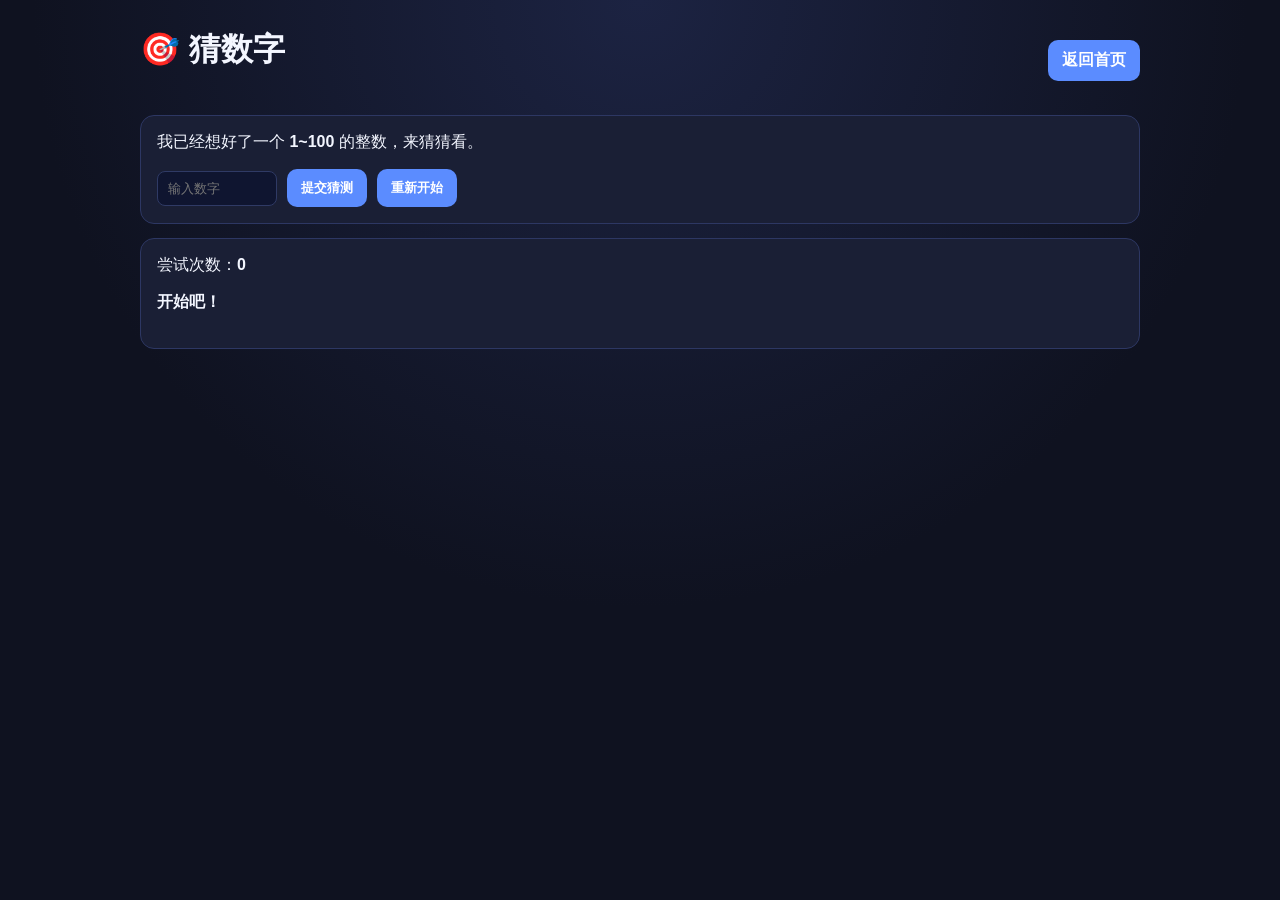
==== game1-guess-number.html @ 6f148234 "init: six web mini games" ====
<!doctype html>
<html lang="zh-CN">
  <head>
    <meta charset="UTF-8" />
    <meta name="viewport" content="width=device-width, initial-scale=1.0" />
    <title>猜数字</title>
    <link rel="stylesheet" href="./styles.css" />
  </head>
  <body>
    <div class="container">
      <div class="topbar">
        <h1>🎯 猜数字</h1>
        <a class="link-btn" href="./index.html">返回首页</a>
      </div>

      <div class="panel">
        <p>我已经想好了一个 <strong>1~100</strong> 的整数，来猜猜看。</p>
        <div class="row">
          <input id="guessInput" type="number" min="1" max="100" placeholder="输入数字" />
          <button id="guessBtn">提交猜测</button>
          <button id="restartBtn">重新开始</button>
        </div>
      </div>

      <div class="panel">
        <p>尝试次数：<strong id="count">0</strong></p>
        <p class="status" id="message">开始吧！</p>
      </div>
    </div>

    <script>
      let target = Math.floor(Math.random() * 100) + 1;
      let count = 0;
      let finished = false;

      const guessInput = document.getElementById('guessInput');
      const guessBtn = document.getElementById('guessBtn');
      const restartBtn = document.getElementById('restartBtn');
      const countEl = document.getElementById('count');
      const messageEl = document.getElementById('message');

      function setMessage(text, cls) {
        messageEl.textContent = text;
        messageEl.className = 'status ' + (cls || '');
      }

      function guess() {
        if (finished) return;

        const value = Number(guessInput.value);
        if (!value || value < 1 || value > 100) {
          setMessage('请输入 1~100 的有效数字。', 'warning');
          return;
        }

        count += 1;
        countEl.textContent = String(count);

        if (value === target) {
          setMessage('恭喜你猜对了！🎉', 'success');
          finished = true;
          return;
        }

        if (value < target) {
          setMessage('小了，再试试。', 'warning');
        } else {
          setMessage('大了，再试试。', 'warning');
        }
      }

      function restart() {
        target = Math.floor(Math.random() * 100) + 1;
        count = 0;
        finished = false;
        countEl.textContent = '0';
        guessInput.value = '';
        setMessage('已重置，继续挑战！', '');
        guessInput.focus();
      }

      guessBtn.addEventListener('click', guess);
      restartBtn.addEventListener('click', restart);
      guessInput.addEventListener('keydown', (e) => {
        if (e.key === 'Enter') guess();
      });
    </script>
  </body>
</html>
---- styles.css ----
:root {
  --bg: #0f1220;
  --card: #1a1f35;
  --text: #f3f6ff;
  --muted: #a8b2d1;
  --primary: #5b8cff;
  --primary-hover: #7aa0ff;
  --success: #31c48d;
  --danger: #ef476f;
  --warning: #ffb703;
}

* {
  box-sizing: border-box;
}

body {
  margin: 0;
  font-family: -apple-system, BlinkMacSystemFont, "Segoe UI", Roboto, "Helvetica Neue", Arial, sans-serif;
  background: radial-gradient(circle at top, #1c2342 0%, var(--bg) 55%);
  color: var(--text);
  min-height: 100vh;
}

.container {
  width: min(1000px, 92vw);
  margin: 0 auto;
  padding: 28px 0 50px;
}

h1,
h2,
h3,
p {
  margin-top: 0;
}

.subtitle {
  color: var(--muted);
}

.topbar {
  display: flex;
  justify-content: space-between;
  align-items: center;
  margin-bottom: 22px;
  gap: 12px;
}

.link-btn,
button {
  border: 0;
  border-radius: 10px;
  background: var(--primary);
  color: #fff;
  padding: 10px 14px;
  cursor: pointer;
  font-weight: 700;
  text-decoration: none;
  transition: 0.2s;
}

.link-btn:hover,
button:hover {
  background: var(--primary-hover);
  transform: translateY(-1px);
}

.grid {
  display: grid;
  grid-template-columns: repeat(auto-fit, minmax(230px, 1fr));
  gap: 16px;
}

.card {
  background: linear-gradient(180deg, #1f2748 0%, var(--card) 100%);
  border: 1px solid #2d3763;
  border-radius: 16px;
  padding: 18px;
  box-shadow: 0 8px 30px rgba(0, 0, 0, 0.28);
}

.card h3 {
  margin-bottom: 8px;
}

.card p {
  color: var(--muted);
  min-height: 42px;
}

.panel {
  background: var(--card);
  border: 1px solid #2d3763;
  border-radius: 14px;
  padding: 16px;
  margin-bottom: 14px;
}

.row {
  display: flex;
  gap: 10px;
  align-items: center;
  flex-wrap: wrap;
}

input,
select {
  background: #0f1530;
  color: #fff;
  border: 1px solid #2f3a65;
  border-radius: 8px;
  padding: 9px 10px;
  min-width: 120px;
}

.badge {
  display: inline-block;
  border-radius: 999px;
  background: #243267;
  color: #d8e3ff;
  padding: 4px 10px;
  font-size: 12px;
}

.status {
  font-weight: 700;
  min-height: 24px;
}

.success {
  color: var(--success);
}

.danger {
  color: var(--danger);
}

.warning {
  color: var(--warning);
}

.board {
  display: grid;
  gap: 8px;
}

.center {
  text-align: center;
}

canvas {
  display: block;
  max-width: 100%;
  background: #0a0f25;
  border: 1px solid #2f3a65;
  border-radius: 10px;
}

.footer-note {
  color: var(--muted);
  font-size: 13px;
  margin-top: 16px;
}
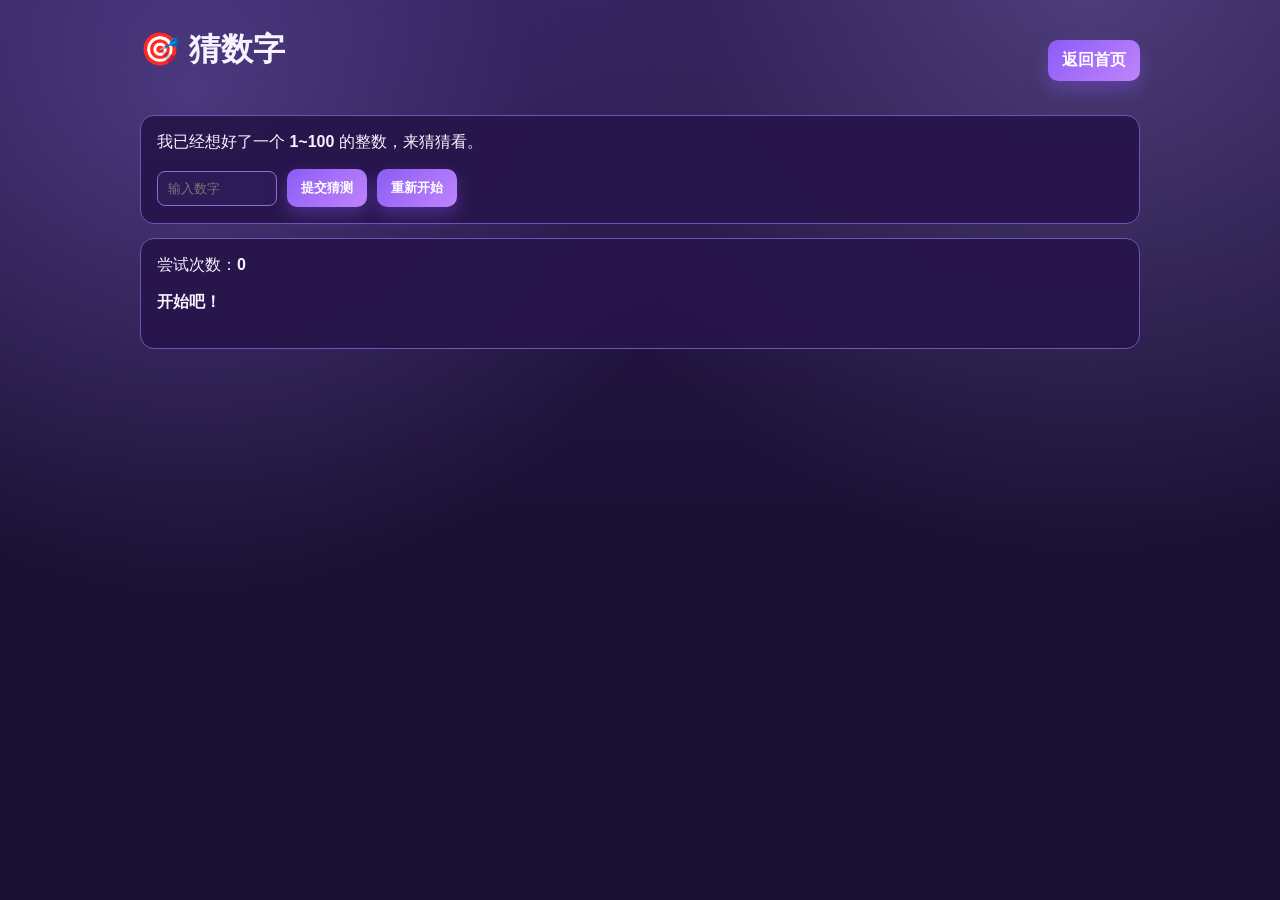
==== commit 5367a4cd: "init: six web game all" ====
--- a/game1-guess-number.html
+++ b/game1-guess-number.html
@@ -5,6 +5,30 @@
     <meta name="viewport" content="width=device-width, initial-scale=1.0" />
     <title>猜数字</title>
     <link rel="stylesheet" href="./styles.css" />
+    <style>
+      .gift-modal {
+        position: fixed;
+        inset: 0;
+        background: rgba(10, 6, 24, 0.65);
+        display: none;
+        align-items: center;
+        justify-content: center;
+        padding: 16px;
+        z-index: 999;
+      }
+      .gift-modal.show { display: flex; }
+      .gift-modal-card {
+        width: min(460px, 92vw);
+        background: linear-gradient(180deg, #3b246d 0%, #26154a 100%);
+        border: 1px solid #8d70d6;
+        border-radius: 16px;
+        padding: 20px;
+        box-shadow: 0 16px 40px rgba(18, 10, 40, 0.45);
+      }
+      .gift-modal-card h3 { margin-bottom: 10px; }
+      .gift-modal-card p { color: #e9ddff; line-height: 1.7; }
+      .gift-modal-card .hint { color: #cbbdf4; font-size: 14px; }
+    </style>
   </head>
   <body>
     <div class="container">
@@ -28,6 +52,16 @@
       </div>
     </div>
 
+    <!-- 礼物弹窗 -->
+    <div id="giftModal" class="gift-modal" role="dialog" aria-modal="true">
+      <div class="gift-modal-card">
+        <h3>🎁 挑战成功！</h3>
+        <p>你猜对了！礼物藏在：<strong>书桌第二个抽屉里</strong>，快去找找看 ❤️</p>
+        <p class="hint">提示：打开抽屉后往里面翻翻看哦～</p>
+        <button id="closeModalBtn">我知道啦</button>
+      </div>
+    </div>
+
     <script>
       let target = Math.floor(Math.random() * 100) + 1;
       let count = 0;
@@ -38,6 +72,11 @@
       const restartBtn = document.getElementById('restartBtn');
       const countEl = document.getElementById('count');
       const messageEl = document.getElementById('message');
+      const giftModalEl = document.getElementById('giftModal');
+      const closeModalBtn = document.getElementById('closeModalBtn');
+
+      function showGiftModal() { giftModalEl.classList.add('show'); }
+      function hideGiftModal() { giftModalEl.classList.remove('show'); }
 
       function setMessage(text, cls) {
         messageEl.textContent = text;
@@ -59,6 +98,7 @@
         if (value === target) {
           setMessage('恭喜你猜对了！🎉', 'success');
           finished = true;
+          showGiftModal();
           return;
         }
 
@@ -76,11 +116,16 @@
         countEl.textContent = '0';
         guessInput.value = '';
         setMessage('已重置，继续挑战！', '');
+        hideGiftModal();
         guessInput.focus();
       }
 
       guessBtn.addEventListener('click', guess);
       restartBtn.addEventListener('click', restart);
+      closeModalBtn.addEventListener('click', hideGiftModal);
+      giftModalEl.addEventListener('click', e => {
+        if (e.target === giftModalEl) hideGiftModal();
+      });
       guessInput.addEventListener('keydown', (e) => {
         if (e.key === 'Enter') guess();
       });
--- a/styles.css
+++ b/styles.css
@@ -1,13 +1,13 @@
 :root {
-  --bg: #0f1220;
-  --card: #1a1f35;
-  --text: #f3f6ff;
-  --muted: #a8b2d1;
-  --primary: #5b8cff;
-  --primary-hover: #7aa0ff;
-  --success: #31c48d;
-  --danger: #ef476f;
-  --warning: #ffb703;
+  --bg: #1a1033;
+  --card: #26154a;
+  --text: #f7f3ff;
+  --muted: #cbbdf4;
+  --primary: #8b5cf6;
+  --primary-hover: #a78bfa;
+  --success: #6ee7b7;
+  --danger: #fb7185;
+  --warning: #fbbf24;
 }
 
 * {
@@ -17,7 +17,10 @@
 body {
   margin: 0;
   font-family: -apple-system, BlinkMacSystemFont, "Segoe UI", Roboto, "Helvetica Neue", Arial, sans-serif;
-  background: radial-gradient(circle at top, #1c2342 0%, var(--bg) 55%);
+  background:
+    radial-gradient(circle at 15% 10%, rgba(167, 139, 250, 0.28) 0%, rgba(167, 139, 250, 0) 38%),
+    radial-gradient(circle at 85% 0%, rgba(196, 181, 253, 0.22) 0%, rgba(196, 181, 253, 0) 40%),
+    linear-gradient(180deg, #2a1a53 0%, var(--bg) 60%);
   color: var(--text);
   min-height: 100vh;
 }
@@ -51,18 +54,19 @@
 button {
   border: 0;
   border-radius: 10px;
-  background: var(--primary);
+  background: linear-gradient(135deg, var(--primary), #c084fc);
   color: #fff;
   padding: 10px 14px;
   cursor: pointer;
   font-weight: 700;
   text-decoration: none;
   transition: 0.2s;
+  box-shadow: 0 8px 18px rgba(139, 92, 246, 0.35);
 }
 
 .link-btn:hover,
 button:hover {
-  background: var(--primary-hover);
+  background: linear-gradient(135deg, var(--primary-hover), #d8b4fe);
   transform: translateY(-1px);
 }
 
@@ -73,11 +77,11 @@
 }
 
 .card {
-  background: linear-gradient(180deg, #1f2748 0%, var(--card) 100%);
-  border: 1px solid #2d3763;
+  background: linear-gradient(180deg, #352060 0%, var(--card) 100%);
+  border: 1px solid #5f42a6;
   border-radius: 16px;
   padding: 18px;
-  box-shadow: 0 8px 30px rgba(0, 0, 0, 0.28);
+  box-shadow: 0 12px 28px rgba(23, 10, 48, 0.45);
 }
 
 .card h3 {
@@ -90,8 +94,8 @@
 }
 
 .panel {
-  background: var(--card);
-  border: 1px solid #2d3763;
+  background: rgba(38, 21, 74, 0.95);
+  border: 1px solid #6f54b6;
   border-radius: 14px;
   padding: 16px;
   margin-bottom: 14px;
@@ -106,9 +110,9 @@
 
 input,
 select {
-  background: #0f1530;
+  background: #2d1b57;
   color: #fff;
-  border: 1px solid #2f3a65;
+  border: 1px solid #8870cf;
   border-radius: 8px;
   padding: 9px 10px;
   min-width: 120px;
@@ -117,8 +121,8 @@
 .badge {
   display: inline-block;
   border-radius: 999px;
-  background: #243267;
-  color: #d8e3ff;
+  background: #5a3f9b;
+  color: #efe8ff;
   padding: 4px 10px;
   font-size: 12px;
 }
@@ -152,8 +156,8 @@
 canvas {
   display: block;
   max-width: 100%;
-  background: #0a0f25;
-  border: 1px solid #2f3a65;
+  background: #1f1242;
+  border: 1px solid #8870cf;
   border-radius: 10px;
 }
 
